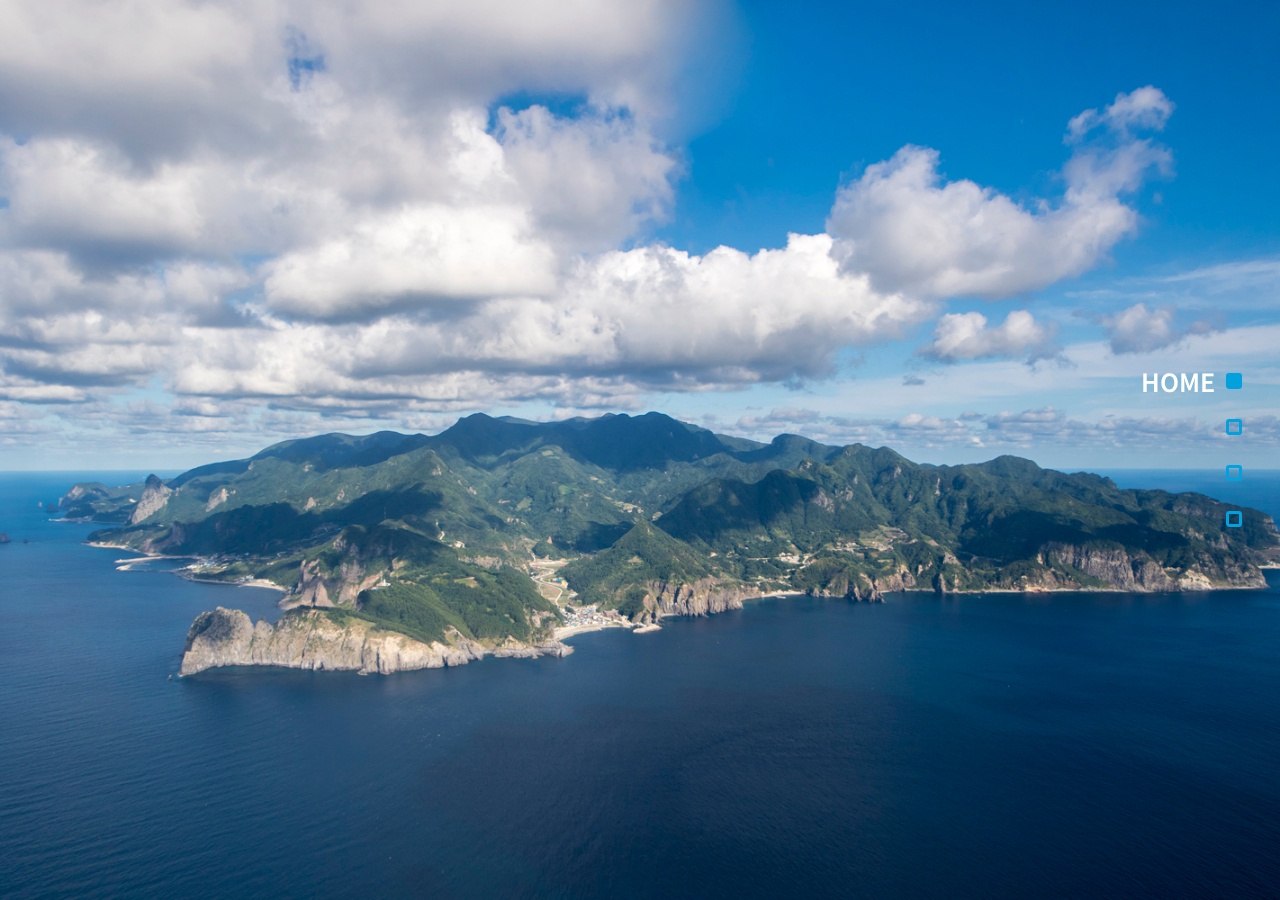
==== index.html @ 5cd76e91 "first commit" ====
<!DOCTYPE html>
<html lang="ko">
    <head>
        <meta charset="UTF-8" />
        <meta http-equiv="X-UA-Compatible" content="IE=edge" />
        <meta name="viewport" content="width=device-width, initial-scale=1.0" />
        <meta property="og:type" content="website" />
        <!-- <meta property="og:url" content=""> -->
        <meta property="og:title" content="프론트앤드 / 프로그래밍 강사 허지훈 강의 소개" />
        <meta property="og:image" content="./img/portfolio_sum.jpg" />
        <meta property="og:description" content="프로그래밍 강사 허지훈의 강의 소개입니다!" />
        <meta property="og:site_name" content="JiHun's" />
        <meta property="og:locale" content="ko_KR" />
        <meta property="og:image:width" content="800" />
        <meta property="og:image:height" content="400" />
        <title>JiHun's Class</title>
        <link rel="preconnect" href="https://fonts.googleapis.com" />
        <link rel="preconnect" href="https://fonts.gstatic.com" crossorigin />
        <link href="https://fonts.googleapis.com/css2?family=Noto+Sans+KR:wght@300;400;500;700;900&display=swap" rel="stylesheet" />
        <link rel="stylesheet" href="./css/swiper.css" />
        <link rel="stylesheet" href="./css/reset.css" />
        <link rel="stylesheet" href="./css/portfolio_style.css" />
        <link rel="shortcut icon" href="./img/img/sbsFavicon_last.png" />
    </head>
    <body>
        <div id="wrap">
            <main id="container">
                <div class="cont_pager"></div>
                <div class="cont_list">
                    <div class="swiper-wrapper">
                        <section class="swiper-slide intro">
                            <div class="main m1">
                                <p>1-1번줄</p>
                                <p>1-2번줄</p>
                                <p>2-1번줄</p>
                                <p>2-2번줄</p>
                                <p>3-1번줄</p>
                                <p>3-2번줄</p>
                                <p>3-3번줄</p>
                                <p>3-4번줄</p>
                                <div class="m1_text">강의 소개</div>
                                <div class="m1_name">HEO JI HUN</div>
                            </div>
                        </section>
                        <section class="swiper-slide">
                            <div class="main m2">
                                <h2>
                                    <span>"코딩 어렵다ㅠ"</span>생각하시는 분들!<br />
                                    뭔가 쉽게 웹에 대해 배우고 싶은 분들!<br />머리에 쏙쏙 들어오게 해줄 강의를 찾으시나요 ?
                                </h2>
                                <div class="about_photo">사진</div>
                                <div class="m2_text">
                                    <p class="txt_point">
                                        그렇다면<br />
                                        <span>제가 <strong>딱</strong>이에요!</span>
                                    </p>
                                    <ul>
                                        <li><span>열린 자세로 학생들을 대합니다!</span></li>
                                        <li><span>제로(Zero)에서 시작하는 웹 개발!</span></li>
                                        <li><span>더 나은 양질의 강의를 위해 끊임없이 공부해요!</span></li>
                                        <li><span>기초부터 차근차근 가르치고, 뒤처지는 수강생을 두지않아요!</span></li>
                                        <li><span>오랜 군생활에서 다져진 교수법! 노하우를 강의에 적용했어요!</span></li>
                                    </ul>
                                </div>
                            </div>
                        </section>
                        <section class="swiper-slide">
                            <div class="main m3">
                                <h2>
                                    <span>#퍼블리싱 #디자인 #코딩 #기본기를 다지다</span><br />
                                    100%는 없다! 하지만 끝없이 도전하는 나는 있다!🙌<br />
                                    강의를 통해 최소한의 능력 구비를 목표로합니다!
                                </h2>
                                <div class="m3_skill">
                                    <div class="skill">
                                        <h3>HTML / CSS / JavaScript / JQuery</h3>
                                        <div class="graph m3_html">
                                            <p>아래 100% 바</p>
                                            <p class="html">위 움직이는 바</p>
                                        </div>
                                    </div>
                                    <div class="skill">
                                        <h3>React.js / Vue.js / Java / Python / C</h3>
                                        <div class="graph m3_javascript">
                                            <p>아래 100% 바</p>
                                            <p class="javascript">위 움직이는 바</p>
                                        </div>
                                    </div>
                                    <div class="skill">
                                        <h3>Photoshop / Illustrator / Figma / GitHub</h3>
                                        <div class="graph m3_photoshop">
                                            <p>아래 100% 바</p>
                                            <p class="photoshop">위 움직이는 바</p>
                                        </div>
                                    </div>
                                    <div class="skill">
                                        <h3>Excel / Powerpoint / Wordprocess</h3>
                                        <div class="graph m3_figma">
                                            <p>아래 100% 바</p>
                                            <p class="figma">위 움직이는 바</p>
                                        </div>
                                    </div>
                                    <div class="curriculum">
                                        <a href="./OT.html" target="_blank">과목별 강의 진행 순서 확인해보기</a>
                                    </div>
                                    <!-- 
                                    <div class="skill">
                                        <h3>React.js / Vue.js / Java</h3>
                                        <div class="graph m3_drive">
                                            <p>아래 100% 바</p>
                                            <p class="drive">위 움직이는 바</p>
                                        </div>
                                    </div> -->
                                </div>
                            </div>
                        </section>
                        <section class="swiper-slide">
                            <div class="main m5">
                                <h2>
                                    <span>변화가 빠른 업계 특성에 계속 적응해나가는</span><br />
                                    <span>내 포지션에 국한되지 않고 모두와 소통이 가능한</span><br />
                                    그런 인재들을 양성할 수 있는 강사입니다!
                                </h2>
                                <div>
                                    <h3>
                                        "천재는 1%의 영감(목표의식)과 <br class="enter" />
                                        99%의 노력으로 이루어진다."
                                    </h3>
                                    <p class="comment">
                                        타고난 재주와 능력만으로는 천재가 될 수 없다는 에디슨의 말처럼,<br />
                                        천재는 확고한 목표의식을 가지고 노력하는자만이 도달할 수 있는 경지라고 생각합니다.<br />
                                        그 노력을 이끌어내어 줄 수 있는 강의를 하는 사람이 명강사라고 생각합니다!<br />
                                        8년간의 군 생활 동안 셀수도 없을만큼 많은 횟수의 교관임무를 수행하면서 얻은<br />
                                        노하우를 하나도 빠짐없이 접목시키고, 제가 가진 모든 지식을 총동원!<br />
                                        <span>
                                            아무런 지식이 없는 상태에서 시작해도 충분히 성장할 수 있는<br />
                                            웹 퍼블리싱과 웹 개발분야에 관심있고 배우고싶은 그 누구라도 </span
                                        ><br />
                                        쉽고 명쾌하게 가르칠 수 있습니다!
                                    </p>
                                </div>
                                <div>
                                    <h3>끝까지 봐주셔서 <br class="enter" />감사합니다😘</h3>
                                    <p>
                                        <a href="https://open.kakao.com/o/sy2jMald" target="_blank">Kakaotalk Openchat</a>
                                    </p>
                                    <p>010 - 7177 - 0831</p>
                                    <p>
                                        <a href="mailto:hyh6269@naver.com" title="메일보내기!">hyh6269@naver.com</a>
                                    </p>
                                </div>
                                <div class="contact_photo"></div>
                            </div>
                        </section>
                    </div>
                </div>
            </main>
        </div>
        <script src="https://ajax.googleapis.com/ajax/libs/jquery/1.12.4/jquery.min.js"></script>
        <script src="js/swiper.js"></script>
        <script src="./js/portfolio.js"></script>
    </body>
</html>
---- css/portfolio_style.css ----
#wrap {
    position: relative;
    width: 100vw;
    height: 100vh;
    background-color: #fefefe;
}

#container {
    box-sizing: border-box;
    height: 100vh;
}
.cont_list {
    height: 100%;
    overflow: hidden;
}
.mobile {
    display: none;
}
/* .m1 HOME */
.intro {
    background-image: url(../img/ullengdo_high.jpg);
    background-repeat: no-repeat;
    background-position: center center;
    background-size: cover;
}
.m1 {
    position: relative;
    height: 85vh;
    box-sizing: border-box;
    margin: 100px;
}
.m1 > p {
    text-indent: -99999px;
}
.m1 > p:nth-child(1),
.m1 > p:nth-child(2) {
    background-color: #00a1dc;
}
.m1 > p:nth-child(3),
.m1 > p:nth-child(4) {
    background-color: #1a82a8;
}
.m1 > p:nth-child(n + 5) {
    background-color: #000243;
}
@keyframes main1 {
    0% {
    }
    100% {
        height: 50%;
    }
}
.m1 > p:nth-child(1) {
    position: absolute;
    top: 20%;
    left: 12.5%;
    width: 20px;
    height: 0;
    animation-name: main1;
}
@keyframes main2 {
    0% {
    }
    100% {
        width: 65%;
    }
}
.m1 > p:nth-child(2) {
    position: absolute;
    top: 20%;
    left: 12.5%;
    width: 0;
    height: 20px;
    animation-name: main2;
}
@keyframes main3 {
    0% {
    }
    100% {
        width: 65%;
    }
}
.m1 > p:nth-child(3) {
    position: absolute;
    bottom: 20%;
    left: 22.5%;
    width: 0;
    height: 20px;
    animation-name: main3;
    animation-delay: 1s;
}
@keyframes main4 {
    0% {
    }
    100% {
        height: 50%;
    }
}
.m1 > p:nth-child(4) {
    position: absolute;
    top: 30%;
    left: 87.5%;
    width: 20px;
    height: 0;
    animation-name: main4;
    animation-delay: 1s;
}
@keyframes main5 {
    0% {
    }
    100% {
        width: 55%;
    }
}
.m1 > p:nth-child(5) {
    position: absolute;
    top: 30%;
    left: 22.5%;
    width: 0;
    height: 20px;
    animation-name: main5;
    animation-delay: 2s;
}
@keyframes main6 {
    0% {
    }
    100% {
        height: 40%;
    }
}
.m1 > p:nth-child(6) {
    position: absolute;
    top: 30%;
    left: 77.5%;
    width: 20px;
    height: 0;
    animation-name: main6;
    animation-delay: 3s;
}
@keyframes main7 {
    0% {
    }
    100% {
        width: 55%;
    }
}
.m1 > p:nth-child(7) {
    position: absolute;
    bottom: 30%;
    left: 22.5%;
    width: 0;
    height: 20px;
    animation-name: main7;
    animation-delay: 3s;
}
@keyframes main8 {
    0% {
    }
    100% {
        height: 40%;
    }
}
.m1 > p:nth-child(8) {
    position: absolute;
    top: 30%;
    left: 22.5%;
    width: 20px;
    height: 0;
    animation-name: main8;
    animation-delay: 2s;
}
.m1 > p {
    animation-duration: 1s;
}
.m1 > div,
.m1 > p {
    color: #fff;
    animation-duration: 3s;
    animation-iteration-count: 1;
    animation-fill-mode: forwards;
}
@keyframes m1_text {
    0% {
    }
    100% {
        opacity: 1;
    }
}
.m1_text {
    position: absolute;
    top: 50%;
    left: 50%;
    transform: translate(-50%, -50%);
    font-size: 100px;
    line-height: 1em;
    font-weight: 700;
    opacity: 0;
    animation-name: m1_text;
    animation-delay: 4.2s;
}
@keyframes m1_name {
    0% {
    }
    100% {
        opacity: 1;
    }
}
.m1_name {
    position: absolute;
    top: 90%;
    left: 50%;
    transform: translateX(-50%);
    font-size: 60px;
    line-height: 1em;
    font-weight: 500;
    text-shadow: 8px 8px 8px #383839;
    opacity: 0;
    animation-name: m1_name;
    animation-delay: 5.5s;
}
.cont_pager {
    position: absolute;
    top: 50%;
    right: 3%;
    transform: translateY(-50%);
    z-index: 333;
}
.cont_pager span {
    position: relative;
    display: block;
    width: 10px;
    height: 10px;
    border-radius: 20%;
    border: 3px solid #00a1dc;
    margin: 30px 0;
    cursor: pointer;
}
.cont_pager span::before {
    position: absolute;
    right: 24px;
    top: -5px;
    width: 150px;
    text-align: right;
    display: none;
    font-size: 25px;
    font-weight: 600;
}
.cont_pager span:nth-child(1)::before {
    content: 'HOME';
    color: #fff;
}
.cont_pager span:nth-child(2)::before {
    content: 'ABOUT';
}
.cont_pager span:nth-child(3)::before {
    content: 'SKILL';
}
.cont_pager span:nth-child(4)::before {
    content: 'WORK';
}
.cont_pager span:nth-child(5)::before {
    content: 'CONTACT';
}
.cont_pager .swiper-pagination-bullet-active {
    background-color: #00a1dc;
}
.cont_pager .swiper-pagination-bullet-active::before {
    display: block;
}
/* .m2 ABOUT */
.m2 {
    margin: 5%;
}
.m2 > h2 {
    text-align: center;
    font-size: 35px;
    line-height: 1.4em;
}
.m2 > h2 > span {
    color: #00a1dc;
    font-weight: 700;
}
.m2 > .about_photo {
    width: 300px;
    height: 300px;
    margin: 50px auto;
    border-radius: 50%;
    background-image: url(../img/houseconcert_photo04.jpg);
    background-size: cover;
    background-position: center;
    text-indent: -99999px;
}
.m2_text {
    display: flex;
    justify-content: center;
    margin: 50px auto;
    font-size: 25px;
    line-height: 2em;
}
.m2_text > p {
    margin: 5% 0 0 25%;
    width: 20%;
    text-align: center;
    font-size: 30px;
    font-weight: 600;
    color: #232329;
}
.m2_text > p > span {
    font-weight: 700;
    color: #00a1dc;
}
.m2_text > p > span > strong {
    font-size: 35px;
}
.m2_text > ul {
    position: relative;
    width: 50%;
    margin-left: 17%;
    font-weight: 500;
    list-style: square;
}
.m2_text > ul::before {
    position: absolute;
    top: 0;
    left: -20%;
    content: '';
    display: block;
    width: 2px;
    height: 260px;
    background-color: #232329;
}
.m2_text > ul > li {
    color: #434349;
}
.m2_text > ul > li:hover > span {
    font-weight: 700;
    color: #232329;
}
/* .m3 SKILL */
.m3 {
    margin: 2% auto;
    color: #232329;
}
.m3 > h2 {
    text-align: center;
    font-size: 35px;
    line-height: 1.4em;
    color: #232329;
}
.m3 > h2 > span {
    color: #00a1dc;
}
.m3 > .m3_skill {
    margin: 80px 5%;
}
.skill {
    margin: 2%;
}
.skill > h3 {
    margin-bottom: 2%;
    font-size: 25px;
    line-height: 1em;
    color: #232329;
}
.graph {
    position: relative;
    height: 50px;
    padding-left: 1%;
}
.graph > p {
    position: absolute;
    top: 50%;
    transform: translateY(-50%);
    display: inline-block;
    text-indent: -99999px;
}
.graph > p:nth-child(1) {
    width: 95%;
    height: 30%;
    border-radius: 8px;
    background-color: #1a82a8;
}
.graph > p:nth-child(2) {
    width: 5%;
    height: 70%;
    border-radius: 8px;
    background-color: #00a1dc;
}
.curriculum {
    text-align: center;
    font-size: 26px;
    font-weight: 700;
}
/* .m4 WORK */
.m4 {
    margin: 7%;
    color: #232329;
}
.m4 > h2 {
    text-align: center;
    font-size: 35px;
}
.m4 > div > ul {
    display: flex;
    justify-content: center;
}
.m4 > div > ul > li {
    margin: 80px 1%;
}
.work_box {
    width: 45vh;
    height: 60vh;
    border: 1px solid #1a82a8;
}
.work_box > h3 {
    margin-top: 12%;
    text-align: center;
    color: #000243;
    font-size: 30px;
    line-height: 1em;
}
.mondrian {
    background-image: url(../img/mondrian_double_blur.png);
    background-repeat: no-repeat;
    background-position: center center;
    background-size: cover;
}
.metaz {
    background-image: url(../img/metaz_double_blur.png);
    background-repeat: no-repeat;
    background-position: center center;
    background-size: cover;
}
.luceart {
    background-image: url(../img/luce_double_blur.png);
    background-repeat: no-repeat;
    background-position: top center;
    background-size: cover;
}
.mondrian:hover {
    background-image: url(../img/mondrian_double.png);
}
.metaz:hover {
    background-image: url(../img/metaz_double.png);
}
.luceart:hover {
    background-image: url(../img/luce_double.png);
}
.work_box > p {
    width: 27%;
    height: 7%;
    box-sizing: border-box;
    padding: 1.6%;
    margin: 6% auto;
    border: 2px solid #00a1dc;
    border-radius: 15px;
    cursor: pointer;
    text-align: center;
    font-size: 18px;
    color: #000243;
}
@keyframes btn_hover {
    0% {
    }
    100% {
        background-color: #00a1dc;
        color: #fff;
    }
}
.work_box > p:hover {
    animation-name: btn_hover;
    animation-duration: 0.5s;
    animation-iteration-count: 1;
    animation-fill-mode: forwards;
}
.metaz > p {
    color: #d9d9d9;
}
.story {
    display: none;
    box-sizing: border-box;
    margin: 0 2%;
    padding: 3% 2%;
    border-radius: 20px;
    background-color: rgba(172, 233, 255, 0.85);
}
.story > p {
    text-align: center;
}
.story > h4 {
    margin: 1% 0 4% 0;
    font-size: 18px;
    line-height: 1em;
    text-align: center;
}
.story > div {
    font-size: 15px;
    line-height: 1.6em;
}
.story > div > h5 {
    font-size: 16px;
}
.luce > div > h5:nth-child(5) > span {
    font-weight: 400;
}
/* .m5 CONTACT */
.m5 {
    position: relative;
    margin: 5% 15%;
}
.m5 > h2 {
    font-size: 35px;
    line-height: 1.4em;
}
.m5 > h2 > span {
    color: #00a1dc;
}
.m5 > div:nth-child(2) {
    margin: 5% 0;
}
.m5 > div {
    color: #232329;
}
.m5 > div > h3 {
    font-size: 24px;
    line-height: 1em;
}
.m5 > div > .comment {
    width: 60%;
    margin-top: 2%;
    font-size: 20px;
    line-height: 1.6em;
}
.comment > span {
    font-size: 22px;
    font-weight: 500;
    color: #00a1dc;
}
.m5 > div:nth-child(3) {
    position: absolute;
    top: 130%;
    right: 0;
}
.m5 > div:nth-child(3) > h3 {
    margin-bottom: 6%;
    font-size: 25px;
}
.m5 > div:nth-child(3) > p {
    margin: 3% 0;
    font-size: 20px;
    text-align: center;
}
.m5 > div:nth-child(3) > p:nth-child(2):hover,
.m5 > div:nth-child(3) > p:nth-child(3):hover,
.m5 > div:nth-child(3) > p:nth-child(4):hover {
    font-weight: 700;
}
.contact_photo {
    position: absolute;
    top: 0;
    right: 0;
    width: 350px;
    height: 350px;
    border-radius: 50%;
    background-image: url(../img/portfolio_profile02.png);
    background-position: center;
    background-size: cover;
    background-repeat: no-repeat;
}
.enter {
    display: none;
}
/* PC 1920px 끝 */
@media (max-width: 1260px) {
    /* .m1 HOME */
    .m1 > p:nth-child(1),
    .m1 > p:nth-child(4),
    .m1 > p:nth-child(6),
    .m1 > p:nth-child(8) {
        width: 16px;
    }
    .m1 > p:nth-child(2),
    .m1 > p:nth-child(3),
    .m1 > p:nth-child(5),
    .m1 > p:nth-child(7) {
        height: 16px;
    }
    .m1_text {
        font-size: 80px;
    }
    .m1_name {
        font-size: 50px;
    }
    .cont_pager span {
        width: 8px;
        height: 8px;
        margin: 25px 0;
    }
    .cont_pager span::before {
        font-size: 20px;
    }
    /* .m2 ABOUT */
    .m2 > .about_photo {
        margin: 40px auto;
    }
    .m2_text {
        margin: 40px 0;
        font-size: 22px;
    }
    .m2_text > p {
        margin: 5% 0 0 18%;
        width: 30%;
        font-size: 25px;
    }
    .m2_text > p > span > strong {
        font-size: 30px;
    }
    .m2_text > ul {
        width: 70%;
        margin-left: 17%;
        font-size: 21px;
    }
    .m2_text > ul::before {
        left: -10%;
        height: 230px;
    }
    /* .m3 SKILL */
    .m3 {
        margin: 4% auto;
    }
    .m3 > .m3_skill {
        margin: 50px 5%;
    }
    /* .m4 WORK */
    .work_box > h3 {
        margin-top: 8%;
    }
    .work_box {
        width: 37vh;
    }
    .work_box > p {
        width: 38%;
        font-size: 16px;
    }
    .story > h4 {
        font-size: 17px;
    }
    .story > div {
        font-size: 14px;
    }
    .story > div > h5 {
        font-size: 15px;
    }
    .luce > div > h5:nth-child(5) > span {
        font-size: 14px;
    }
    /* .m5 CONTACT */
    .m5 {
        margin: 7% 15%;
    }
    .m5 > h2 {
        font-size: 32px;
    }
    .m5 > div > h3 {
        font-size: 22px;
        margin-bottom: 3%;
    }
    .m5 > div > .comment {
        width: 90%;
        font-size: 18px;
        line-height: 2em;
    }
    .comment > span {
        font-size: 22px;
    }
    .m5 > div:nth-child(3) {
        top: 140%;
        right: -13%;
    }
    .m5 > div:nth-child(3) > h3 {
        font-size: 30px;
    }
    .contact_photo {
        right: -10%;
        width: 300px;
        height: 300px;
    }
}
/* PC 1260px 끝 */
@media (max-width: 768px) {
    /* .m1 HOME */
    .m1 > p:nth-child(1),
    .m1 > p:nth-child(4),
    .m1 > p:nth-child(6),
    .m1 > p:nth-child(8) {
        width: 13px;
    }
    .m1 > p:nth-child(2),
    .m1 > p:nth-child(3),
    .m1 > p:nth-child(5),
    .m1 > p:nth-child(7) {
        height: 13px;
    }
    .m1_text {
        font-size: 45px;
    }
    .m1_name {
        font-size: 35px;
    }
    .cont_pager {
        right: 5%;
    }
    .cont_pager span {
        width: 8px;
        height: 8px;
    }
    /* .m2 ABOUT */
    .m2 {
        margin: 13% 0;
    }
    .m2 > h2 {
        font-size: 32px;
    }
    .m2 > .about_photo {
        margin: 50px auto;
    }
    .m2_text {
        margin: 50px auto;
        font-size: 20px;
    }
    .m2_text > p {
        margin: 20% 0 0 10%;
        width: 22%;
        font-size: 24px;
    }
    .m2_text > p > span > strong {
        font-size: 35px;
    }
    .m2_text > ul {
        width: 33%;
        margin-left: 8%;
        font-size: 21px;
    }
    .m2_text > ul::before {
        display: none;
    }
    /* .m3 SKILL */
    .m3 {
        margin: 10% auto;
    }
    .m3 > h2 {
        font-size: 28px;
    }
    .m3 > .m3_skill {
        margin: 100px 5%;
    }
    .skill {
        margin: 7% 0;
    }
    .skill > h3 {
        font-size: 22px;
    }
    /* .m4 WORK */
    .m4 {
        margin: 5% 7%;
    }
    .m4 > h2 {
        text-align: center;
        font-size: 30px;
    }
    .m4 > div > ul {
        display: block;
        justify-content: center;
    }
    .m4 > div > ul > li {
        margin: 15px 1%;
    }
    .work_box {
        width: 60vh;
        height: 29vh;
    }
    .work_box > h3 {
        margin-top: 1%;
        font-size: 25px;
    }
    .work_box > p {
        width: 22%;
        height: 10%;
        margin: 2% auto 1% auto;
        padding: 0%;
    }
    .story {
        margin: 0 2%;
        padding: 1% 2%;
    }
    .story > p {
        text-align: center;
    }
    .story > h4 {
        font-size: 14px;
    }
    .story > div {
        font-size: 13px;
        line-height: 1.3em;
    }
    .story > div > h5 {
        font-size: 13px;
    }
    .luce > div > p:nth-child(4) > br {
        display: none;
    }
    .luce > div > h5:nth-child(5) > span {
        font-weight: 400;
    }
    /* .m5 CONTACT */
    .m5 {
        margin: 15% 10%;
    }
    .m5 > h2 {
        font-size: 28px;
        line-height: 1.8em;
    }
    .m5 > div:nth-child(2) {
        margin: 8% 0;
    }
    .m5 > div {
        color: #232329;
    }
    .m5 > div > h3 {
        font-size: 20px;
        line-height: 1em;
    }
    .m5 > div > .comment {
        width: 83%;
        margin-top: 5%;
        font-size: 18px;
        line-height: 1.8em;
    }
    .comment > span {
        font-size: 20px;
    }
    .m5 > div:nth-child(3) {
        position: absolute;
        top: 140%;
        right: -5%;
    }
    .m5 > div:nth-child(3) > h3 {
        font-size: 25px;
    }
    .contact_photo {
        top: 120%;
        left: 0;
        width: 280px;
        height: 280px;
    }
}
/* 테블릿 768px 끝 */
@media (max-width: 767px) {
    .mobile {
        display: block;
    }
    .no_mobile {
        display: none;
    }
    /* .m1 HOME */
    .m1 > p:nth-child(1),
    .m1 > p:nth-child(4),
    .m1 > p:nth-child(6),
    .m1 > p:nth-child(8) {
        width: 10px;
    }
    .m1 > p:nth-child(2),
    .m1 > p:nth-child(3),
    .m1 > p:nth-child(5),
    .m1 > p:nth-child(7) {
        height: 10px;
    }
    .m1_text {
        top: 47%;
        left: 10%;
        transform: translate(0);
        transform: rotate(90deg);
        font-size: 30px;
    }
    .m1_name {
        left: 75%;
        width: 100%;
        transform: translateX(-50%);
        font-size: 22px;
    }
    .cont_pager {
        right: 5%;
    }
    .cont_pager span {
        width: 8px;
        height: 8px;
    }
    .cont_pager span::before {
        font-size: 18px;
    }
    .cont_pager span:nth-child(4)::before {
        content: 'WORK 1';
    }
    .cont_pager span:nth-child(5)::before {
        content: 'WORK 2';
    }
    .cont_pager span:nth-child(6)::before {
        content: 'WORK 3';
    }
    .cont_pager span:nth-child(7)::before {
        content: 'CONTACT';
    }
    /* .m2 ABOUT */
    .m2 {
        margin: 10% auto;
    }
    .m2 > h2 {
        font-size: 20px;
        line-height: 1.8em;
    }
    .m2 > .about_photo {
        width: 250px;
        height: 250px;
        margin: 50px auto;
    }
    .m2_text {
        display: block;
        margin: 50px auto;
        font-size: 18px;
        line-height: 2em;
    }
    .m2_text > p {
        margin: 15% auto;
        width: 50%;
        font-size: 23px;
    }
    .m2_text > p > span > strong {
        font-size: 30px;
    }
    .m2_text > ul {
        width: 78%;
        margin-left: 15%;
        font-size: 18px;
    }
    .m2_text > ul::before {
        display: none;
    }
    /* .m3 SKILL */
    .m3 {
        margin: 15% auto;
    }
    .m3 > h2 {
        font-size: 20px;
        line-height: 2em;
    }
    .m3 > .m3_skill {
        margin: 70px 5%;
    }
    .skill {
        margin: 8%;
    }
    .skill > h3 {
        margin-bottom: 5%;
        font-size: 18px;
        line-height: 1.4em;
    }
    .graph {
        position: relative;
        height: 60px;
        padding-left: 2%;
    }
    /* .m4 WORK */
    .mobile {
        box-sizing: border-box;
        padding: 20% auto;
    }
    .mobile > h2 {
        margin: 10% auto;
        font-size: 22px;
        text-align: center;
    }
    .m4_mobile {
        margin: 10px auto;
    }
    .work_box {
        width: 80vw;
        height: 85vh;
    }
    .work_box > h3 {
        margin-top: 25%;
        text-align: center;
        color: #000243;
        font-size: 20px;
        line-height: 1em;
    }
    .work_box > p {
        width: 35%;
        height: 5%;
        padding: 1.6%;
        margin: 10% auto;
        border: 3px solid #00a1dc;
        font-size: 18px;
    }
    .story {
        display: none;
        box-sizing: border-box;
        margin: 0 2%;
        padding: 8% 2%;
        border-radius: 20px;
        background-color: rgba(172, 233, 255, 0.85);
    }
    .story > p {
        font-size: 20px;
    }
    .story > h4 {
        margin: 5% 0 4% 0;
        font-size: 20px;
        line-height: 1em;
        text-align: center;
    }
    .story > div {
        font-size: 18px;
        line-height: 1.6em;
    }
    .story > div > h5 {
        font-size: 18px;
    }
    .luce > div > h5:nth-child(5) > span {
        font-weight: 400;
    }
    /* .m5 CONTACT */
    .m5 {
        margin: 10% 5%;
    }
    .m5 > h2 {
        font-size: 18px;
        line-height: 2em;
    }
    .m5 > div:nth-child(2) {
        margin: 10% 0;
    }
    .m5 > div > h3 {
        font-size: 18px;
        line-height: 1.6em;
    }
    .enter {
        display: block;
    }
    .m5 > div > .comment {
        width: 65%;
        margin-top: 6%;
        font-size: 16px;
        line-height: 1.8em;
    }
    .comment > span {
        font-size: 18px;
    }
    .m5 > div:nth-child(3) {
        position: absolute;
        top: 110%;
        right: 5%;
    }
    .m5 > div:nth-child(3) > h3 {
        margin-bottom: 6%;
        font-size: 25px;
        text-align: right;
    }
    .m5 > div:nth-child(3) > p {
        margin: 3% 0;
        font-size: 18px;
        text-align: right;
    }
    .contact_photo {
        position: absolute;
        top: 110%;
        right: 0;
        width: 170px;
        height: 170px;
        border-radius: 50%;
        background-image: url(../img/portfolio_profile02.png);
        background-position: center;
        background-size: cover;
        background-repeat: no-repeat;
    }
}
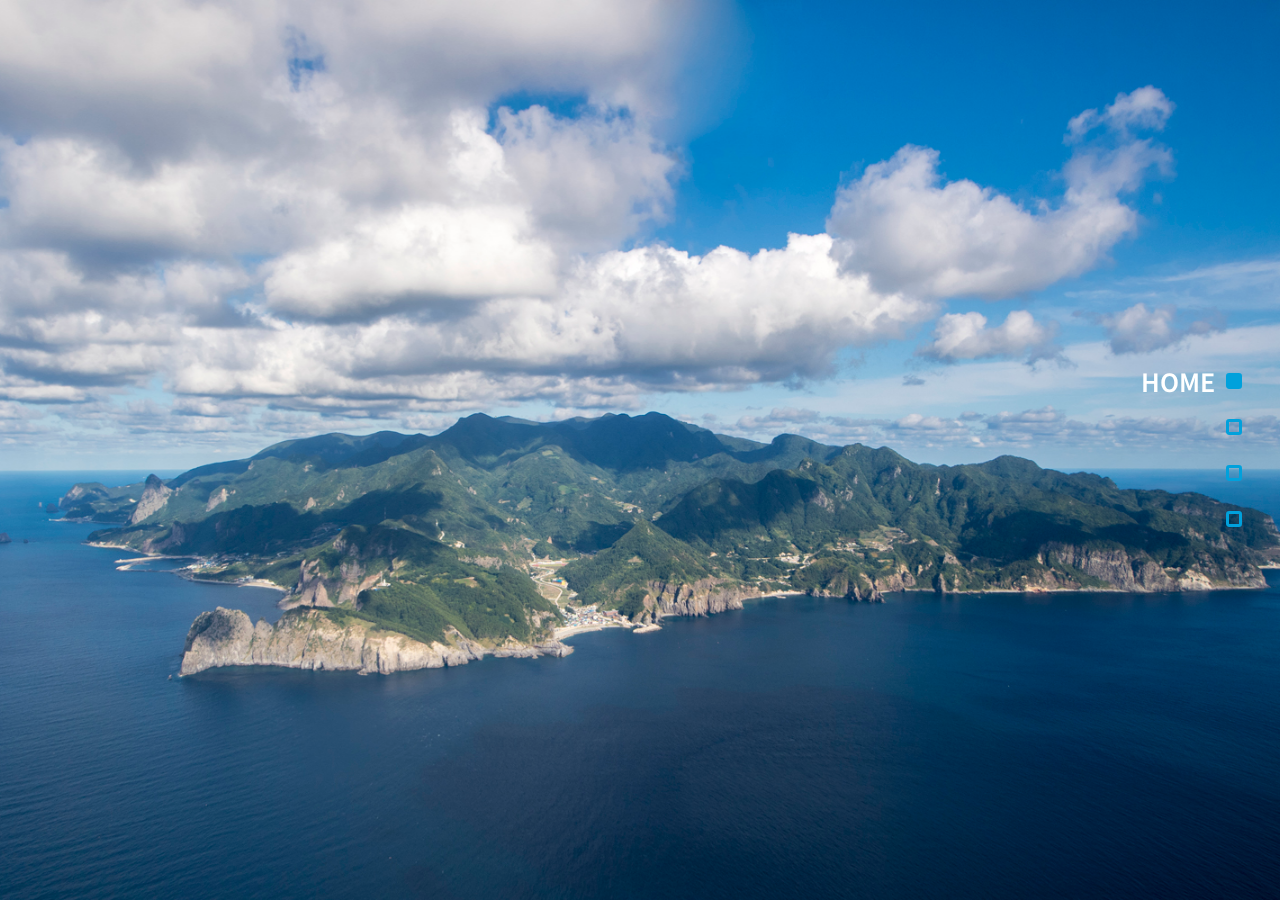
==== commit 98163619: "첫 페이지 내용 이름 수정" ====
--- a/index.html
+++ b/index.html
@@ -39,6 +39,7 @@
                                 <p>3-3번줄</p>
                                 <p>3-4번줄</p>
                                 <div class="m1_text">강의 소개</div>
+                                <div class="m1_class">Web / Programing</div>
                                 <div class="m1_name">HEO JI HUN</div>
                             </div>
                         </section>
--- a/css/portfolio_style.css
+++ b/css/portfolio_style.css
@@ -205,9 +205,22 @@
         opacity: 1;
     }
 }
+.m1_class {
+    position: absolute;
+    top: 82%;
+    left: 50%;
+    transform: translateX(-50%);
+    font-size: 50px;
+    line-height: 1em;
+    font-weight: 500;
+    text-shadow: 8px 8px 8px #383839;
+    opacity: 0;
+    animation-name: m1_name;
+    animation-delay: 5.5s;
+}
 .m1_name {
     position: absolute;
-    top: 90%;
+    top: 92%;
     left: 50%;
     transform: translateX(-50%);
     font-size: 60px;
